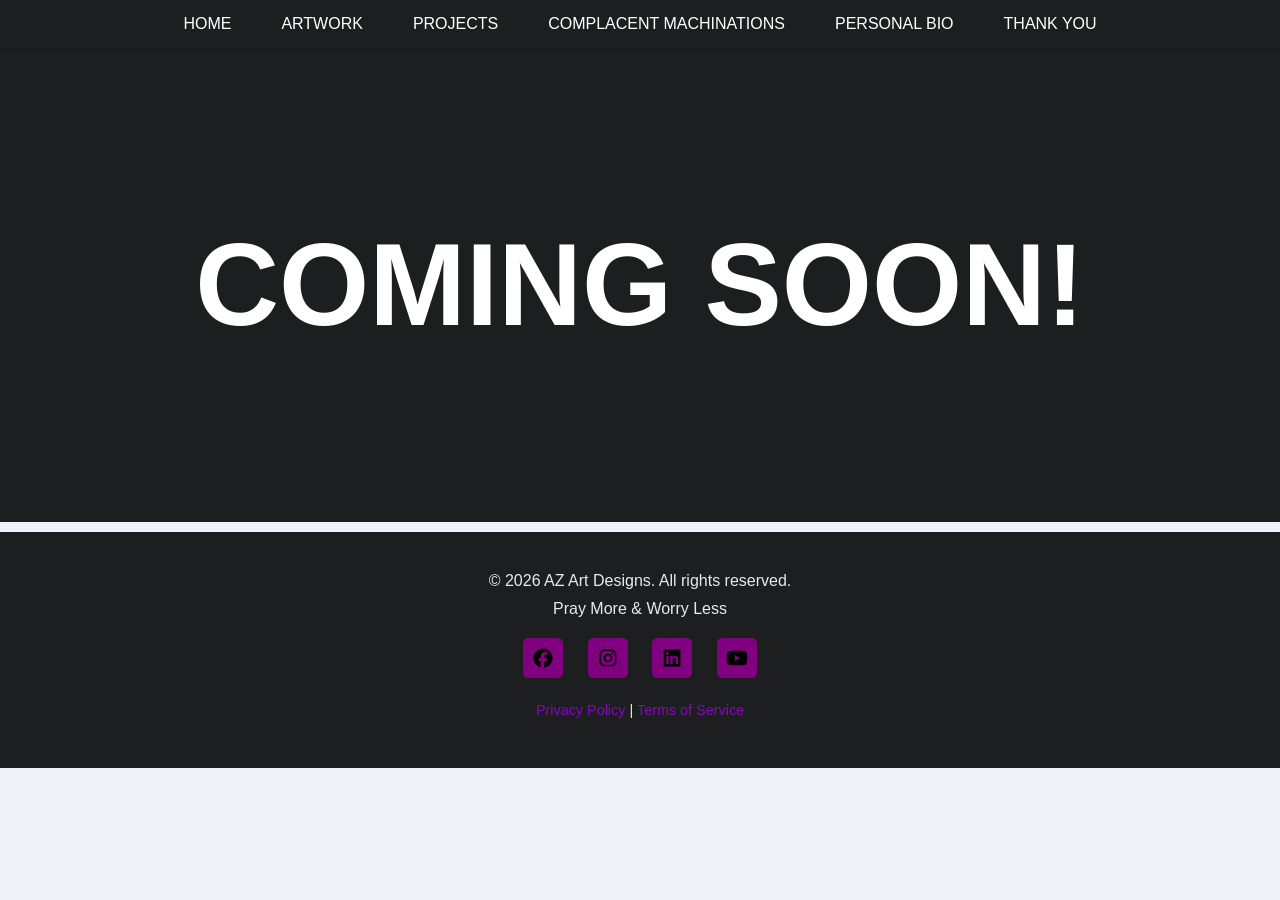
==== otherpages/artwork.html @ bd3df804 "Rename artwork.html to otherpages/artwork.html" ====
<!DOCTYPE html>
<html lang="en">
<head>
	<meta charset="UTF-8" />
	<meta name="viewport" content="width=device-width, initial-scale=1.0">
	<title> AZWebSite </title>
	<link rel="stylesheet" href="../css/cssfile2.css">
</head>

<body>
<!-- Navigation -->
    <nav>
        <ul>
	    <li><a href="../index.html"> HOME </a></li>
            <li><a href="artwork.html"> ARTWORK </a></li>
	    <li><a href="projects.html"> PROJECTS </a></li>
	    <li><a href="complacentmachinations.html"> COMPLACENT MACHINATIONS </a></li>
	    <li><a href="personalbio.html"> PERSONAL BIO </a></li>
            <li><a href="thankyou.html"> THANK YOU </a></li>
        </ul>
    </nav>
	<header>
			<div>
			<h1> COMING SOON! </strong> </h1>
			</div>

	</header>

    <!-- Footer -->
    <footer>
        <p>&copy; 2026 AZ Art Designs. All rights reserved.</p>
        <p>Pray More & Worry Less </p>

	<div class="social-links">
  		<a href="https://www.facebook.com/arinze.okeke.87683" target="_blank">
    			<img src="../images/footer_images/facebook-brands-solid-full.svg" alt="Facebook">
  		</a>
  		<a href="https://www.instagram.com/childofjeshua/" target="_blank">
    			<img src="../images/footer_images/instagram-brands-solid-full.svg" alt="Instagram">
  		</a>
  		<a href="linkedin.com/in/arinzevokeke" target="_blank">
    			<img src="../images/footer_images/linkedin-brands-solid-full.svg" alt="LinkedIn">
  		</a>
  		<a href="https://www.youtube.com/channel/UCckR6L3PQIGn3wp1fJDm0vA" target="_blank">
    			<img src="../images/footer_images/youtube-brands-solid-full.svg" alt="Youtube">
  		</a>
	</div>

        <p style="margin-top: 20px; font-size: 0.9rem;">
            <a href="#privacy">Privacy Policy</a> | 
            <a href="#terms">Terms of Service</a>
        </p>
    </footer>


</body>
</body>
</html>
---- css/cssfile2.css ----
/* Reset */

	* {
		margin: 0;
		padding: 0;
		box-sizing: border-box;
	}

	
	/* Color Pencils Group */
        :root {
		--color-primary: purple;
		--color-primary-dark: indigo;
		--color-primary-light: violet;
		--color-meteorite: darkviolet;
		--color-dark: #1d1e20;
		--color-gray: #727586;
		--color-gray-light: #f2f3f6;
		--color-light: #fff;
		--color-success: blueviolet;
		--color-warning: magenta;
        }


	/* navigation stick above page & styling */
        nav {
            background-color: var(--color-dark);
	    opacity: 0.87
            padding: 0;
            position: sticky;
            top: 0;
            z-index: 100;
            box-shadow: 0 2px 5px rgba(0, 0, 0, 0.1);
        }
        
	/* helps the navigation bar horizontally */
        nav ul {
            list-style: none;
            display: flex;
            justify-content: center;
            flex-wrap: wrap;
            max-width: 1200px;
            margin: 0 auto;
        }
	
        /* Spacing within navigation bar so they don't all get sandwiched into one word */
        nav a {
            display: block;
            color: var(--color-light);
            text-decoration: none;
            padding: 15px 25px;
            transition: background-color 0.3s ease;
            font-weight: 500;
        }
        
	/* Reponsive hover for the words in the nav bar */
        nav a:hover {
            background-color: var(--color-primary);
        }
        

	/* Main Focus outside under navigation bar */
	body {
		font-family: 'Segoe UI', sans-serif;
		background: #f0f4f8;
		color: #333;
	}


	/* header section */
	header {
		background-color: var(--color-dark);
		color: var(--color-light);
		padding: 170px 20px;
		text-align: center;	
		font-size: 58px;
		margin-bottom: 10px;
		font-weight: 700;
	}

	/* Footer below everything */
        footer {
            background-color: var(--color-dark);
            color: var(--color-light);
            padding: 40px 20px;
            text-align: center;
            margin-top: 5px;
        }
        
	/* First paragraph of the footer section */
        footer p {
            margin-bottom: 10px;
            opacity: 0.9;
        }
        
	/* Colors for as such at rest or non-engaged */
        footer a {
            color: var(--color-meteorite);
            text-decoration: none;
            transition: color 0.3s ease;
        }
        
	/* animation for the footer section */
        footer a:hover {
            color: var(--color-primary-light);
        }
        
	/* vertical spacing between footer information and button */
        .social-links {
            margin-top: 20px;
        }
        
	/* Colors for as such at rest or non-engaged */
        .social-links a {
            display: inline-block;
            margin: 0 10px;
            padding: 8px;
            background-color: var(--color-primary);
            border-radius: 5px;
            transition: background-color 0.3 ease, transform 0.3s ease;
        }

	/* animation for the social media links section on hover */
	.social-links a img {
		width: 24px;
		height: 24px;
		display: block;
		filter: brightness(1);
		transition: filter 0.3 ease;
	}

        /* animation for the media links section */
        .social-links a:hover {
            background-color: var(--color-meteorite);
	    transform: scale(1.1);
        }

	.social-links a: hover img {
		filter: brightness(1.2);
	}
        
	/* Mobile Device Specifics */

        @media (max-width: 768px) {
            header h1 {
                font-size: 2rem;
            }
            
            header p {
                font-size: 1.1rem;
            }
            
            .hero-section {
                padding: 40px 20px;
            }
            
            .hero-section h2 {
                font-size: 1.7rem;
            }
            
            nav ul {
                flex-direction: column;
            }
            
            nav a {
                text-align: center;
            }
            
            .content-grid {
                grid-template-columns: 1fr;
            }
	
        }
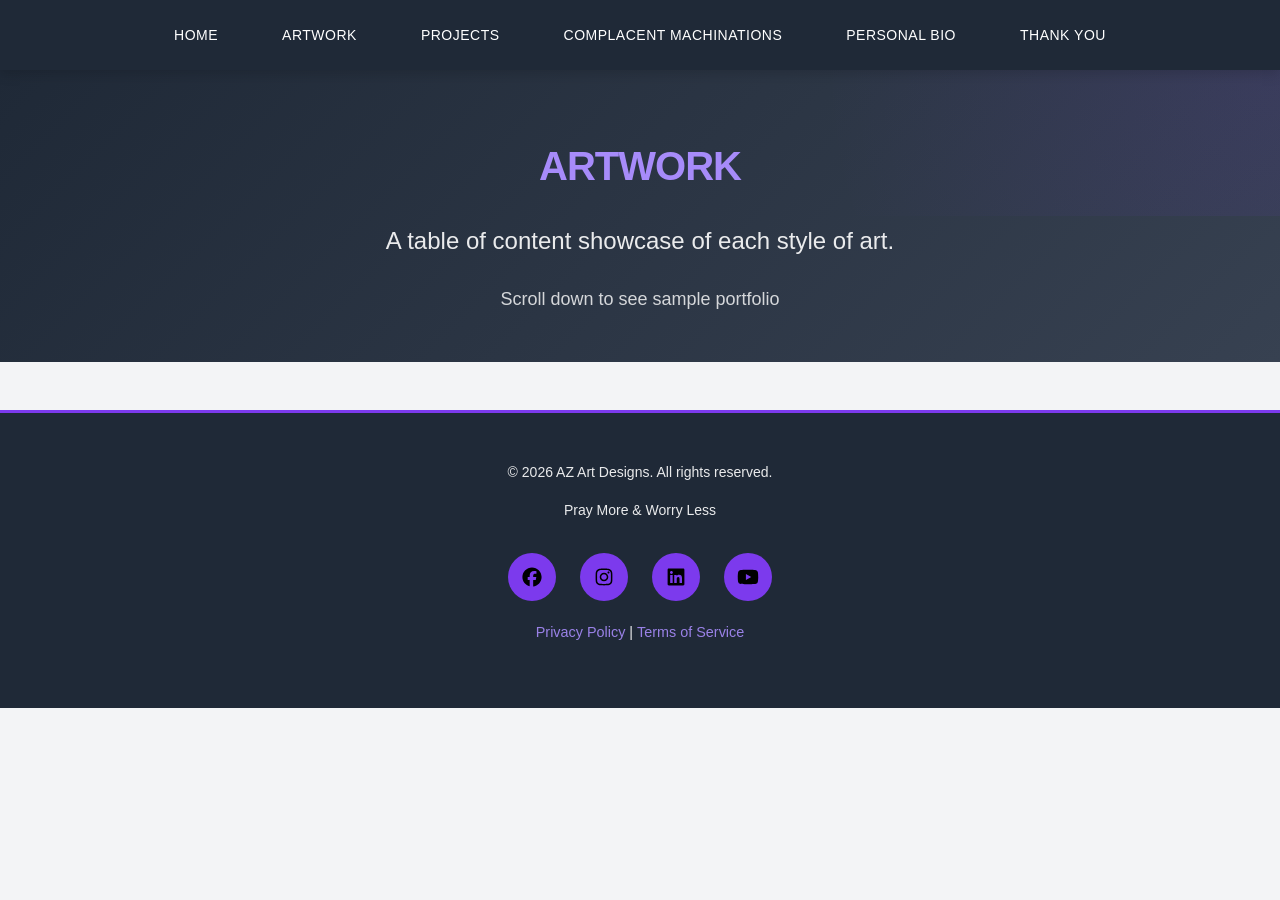
==== commit 5e9b6df6: "Update artwork.html" ====
--- a/otherpages/artwork.html
+++ b/otherpages/artwork.html
@@ -19,12 +19,29 @@
             <li><a href="thankyou.html"> THANK YOU </a></li>
         </ul>
     </nav>
+<!-- Header -->
 	<header>
 			<div>
-			<h1> COMING SOON! </strong> </h1>
+				<h1> <strong> ARTWORK </strong> </h1>
 			</div>
 
+			<div>
+
+				<h2> A table of content showcase of each style of art. </h2>
+			</div>
+ 	
+			<div>
+				<h3> Scroll down to see sample portfolio </h3>
+			</div>
 	</header>
+
+
+
+
+
+
+
+
 
     <!-- Footer -->
     <footer>
--- a/css/cssfile2.css
+++ b/css/cssfile2.css
@@ -1,174 +1,286 @@
-	/* Reset */
-
-	* {
-		margin: 0;
-		padding: 0;
-		box-sizing: border-box;
-	}
-
-	
-	/* Color Pencils Group */
-        :root {
-		--color-primary: purple;
-		--color-primary-dark: indigo;
-		--color-primary-light: violet;
-		--color-meteorite: darkviolet;
-		--color-dark: #1d1e20;
-		--color-gray: #727586;
-		--color-gray-light: #f2f3f6;
-		--color-light: #fff;
-		--color-success: blueviolet;
-		--color-warning: magenta;
-        }
-
-
-	/* navigation stick above page & styling */
-        nav {
-            background-color: var(--color-dark);
-	    opacity: 0.87
-            padding: 0;
-            position: sticky;
-            top: 0;
-            z-index: 100;
-            box-shadow: 0 2px 5px rgba(0, 0, 0, 0.1);
-        }
-        
-	/* helps the navigation bar horizontally */
-        nav ul {
-            list-style: none;
-            display: flex;
-            justify-content: center;
-            flex-wrap: wrap;
-            max-width: 1200px;
-            margin: 0 auto;
-        }
-	
-        /* Spacing within navigation bar so they don't all get sandwiched into one word */
-        nav a {
-            display: block;
-            color: var(--color-light);
-            text-decoration: none;
-            padding: 15px 25px;
-            transition: background-color 0.3s ease;
-            font-weight: 500;
-        }
-        
-	/* Reponsive hover for the words in the nav bar */
-        nav a:hover {
-            background-color: var(--color-primary);
-        }
-        
-
-	/* Main Focus outside under navigation bar */
-	body {
-		font-family: 'Segoe UI', sans-serif;
-		background: #f0f4f8;
-		color: #333;
-	}
-
-
-	/* header section */
-	header {
-		background-color: var(--color-dark);
-		color: var(--color-light);
-		padding: 170px 20px;
-		text-align: center;	
-		font-size: 58px;
-		margin-bottom: 10px;
-		font-weight: 700;
-	}
-
-	/* Footer below everything */
-        footer {
-            background-color: var(--color-dark);
-            color: var(--color-light);
-            padding: 40px 20px;
-            text-align: center;
-            margin-top: 5px;
-        }
-        
-	/* First paragraph of the footer section */
-        footer p {
-            margin-bottom: 10px;
-            opacity: 0.9;
-        }
-        
-	/* Colors for as such at rest or non-engaged */
-        footer a {
-            color: var(--color-meteorite);
-            text-decoration: none;
-            transition: color 0.3s ease;
-        }
-        
-	/* animation for the footer section */
-        footer a:hover {
-            color: var(--color-primary-light);
-        }
-        
-	/* vertical spacing between footer information and button */
-        .social-links {
-            margin-top: 20px;
-        }
-        
-	/* Colors for as such at rest or non-engaged */
-        .social-links a {
-            display: inline-block;
-            margin: 0 10px;
-            padding: 8px;
-            background-color: var(--color-primary);
-            border-radius: 5px;
-            transition: background-color 0.3 ease, transform 0.3s ease;
-        }
-
-	/* animation for the social media links section on hover */
-	.social-links a img {
-		width: 24px;
-		height: 24px;
-		display: block;
-		filter: brightness(1);
-		transition: filter 0.3 ease;
-	}
-
-        /* animation for the media links section */
-        .social-links a:hover {
-            background-color: var(--color-meteorite);
-	    transform: scale(1.1);
-        }
-
-	.social-links a: hover img {
-		filter: brightness(1.2);
-	}
-        
-	/* Mobile Device Specifics */
-
-        @media (max-width: 768px) {
-            header h1 {
-                font-size: 2rem;
-            }
-            
-            header p {
-                font-size: 1.1rem;
-            }
-            
-            .hero-section {
-                padding: 40px 20px;
-            }
-            
-            .hero-section h2 {
-                font-size: 1.7rem;
-            }
-            
-            nav ul {
-                flex-direction: column;
-            }
-            
-            nav a {
-                text-align: center;
-            }
-            
-            .content-grid {
-                grid-template-columns: 1fr;
-            }
-	
-        }
-
+/* ============================================
+   RESET & ROOT VARIABLES
+   ============================================ */
+
+* {
+    margin: 0;
+    padding: 0;
+    box-sizing: border-box;
+}
+
+:root {
+    /* Primary Colors */
+    --color-primary: #7c3aed;
+    --color-primary-dark: #6d28d9;
+    --color-primary-light: #a78bfa;
+    --color-accent: #ec4899;
+    
+    /* Neutral Colors */
+    --color-dark: #1f2937;
+    --color-dark-light: #374151;
+    --color-gray: #6b7280;
+    --color-gray-light: #f3f4f6;
+    --color-light: #ffffff;
+    
+    /* Semantic Colors */
+    --color-success: #10b981;
+    --color-warning: #f59e0b;
+    --color-error: #ef4444;
+    
+    /* Spacing */
+    --spacing-xs: 0.5rem;
+    --spacing-sm: 1rem;
+    --spacing-md: 1.5rem;
+    --spacing-lg: 2rem;
+    --spacing-xl: 3rem;
+    
+    /* Typography */
+    --font-family: 'Segoe UI', 'Roboto', sans-serif;
+    --font-size-base: 1rem;
+    --font-size-sm: 0.875rem;
+    --font-size-lg: 1.125rem;
+    --font-size-xl: 1.5rem;
+    --font-size-2xl: 2rem;
+    --font-size-3xl: 2.5rem;
+    
+    /* Transitions */
+    --transition-fast: 0.2s ease;
+    --transition-normal: 0.3s ease;
+    --transition-slow: 0.5s ease;
+    
+    /* Border Radius */
+    --radius-sm: 4px;
+    --radius-md: 8px;
+    --radius-lg: 12px;
+}
+
+/* ============================================
+   GLOBAL STYLES
+   ============================================ */
+
+html {
+    scroll-behavior: smooth;
+}
+
+body {
+    font-family: var(--font-family);
+    background-color: var(--color-gray-light);
+    color: var(--color-dark);
+    line-height: 1.6;
+    font-size: var(--font-size-base);
+}
+
+/* ============================================
+   NAVIGATION
+   ============================================ */
+
+nav {
+    background-color: var(--color-dark);
+    padding: 0;
+    position: sticky;
+    top: 0;
+    z-index: 100;
+    box-shadow: 0 4px 12px rgba(0, 0, 0, 0.15);
+    transition: background-color var(--transition-normal);
+}
+
+nav ul {
+    list-style: none;
+    display: flex;
+    justify-content: center;
+    flex-wrap: wrap;
+    max-width: 1200px;
+    margin: 0 auto;
+    gap: 0;
+}
+
+nav li {
+    flex: 0 1 auto;
+}
+
+nav a {
+    display: block;
+    color: var(--color-light);
+    text-decoration: none;
+    padding: var(--spacing-md) var(--spacing-lg);
+    transition: all var(--transition-normal);
+    font-weight: 500;
+    font-size: var(--font-size-sm);
+    text-transform: uppercase;
+    letter-spacing: 0.5px;
+    position: relative;
+}
+
+nav a::after {
+    content: '';
+    position: absolute;
+    bottom: 0;
+    left: 0;
+    width: 0;
+    height: 3px;
+    background-color: var(--color-primary);
+    transition: width var(--transition-normal);
+}
+
+nav a:hover {
+    background-color: rgba(124, 58, 237, 0.1);
+    color: var(--color-primary-light);
+}
+
+nav a:hover::after {
+    width: 100%;
+}
+
+/* ============================================
+   HEADER
+   ============================================ */
+
+header {
+    background: linear-gradient(135deg, var(--color-dark) 0%, var(--color-dark-light) 100%);
+    color: var(--color-light);
+    padding: var(--spacing-xl) var(--spacing-md);
+    text-align: center;
+    position: relative;
+    overflow: hidden;
+}
+
+header::before {
+    content: '';
+    position: absolute;
+    top: -50%;
+    right: -50%;
+    width: 100%;
+    height: 100%;
+    background: radial-gradient(circle, rgba(124, 58, 237, 0.1) 0%, transparent 70%);
+    pointer-events: none;
+}
+
+header > * {
+    position: relative;
+    z-index: 1;
+}
+
+header h1 {
+    font-size: var(--font-size-3xl);
+    margin-bottom: var(--spacing-md);
+    font-weight: 700;
+    letter-spacing: -1px;
+}
+
+header h1 strong {
+    color: var(--color-primary-light);
+    display: block;
+    margin-top: var(--spacing-sm);
+}
+
+header h2 {
+    font-size: var(--font-size-xl);
+    margin-bottom: var(--spacing-md);
+    font-weight: 300;
+    opacity: 0.9;
+}
+
+header h3 {
+    font-size: var(--font-size-lg);
+    font-weight: 500;
+    opacity: 0.8;
+}
+/* ============================================
+   FOOTER
+   ============================================ */
+
+footer {
+    background-color: var(--color-dark);
+    color: var(--color-light);
+    padding: var(--spacing-xl) var(--spacing-md);
+    text-align: center;
+    margin-top: var(--spacing-xl);
+    border-top: 3px solid var(--color-primary);
+}
+
+footer p {
+    margin-bottom: var(--spacing-sm);
+    opacity: 0.9;
+    font-size: var(--font-size-sm);
+}
+
+footer a {
+    color: var(--color-primary-light);
+    text-decoration: none;
+    transition: color var(--transition-normal);
+    font-weight: 500;
+}
+
+footer a:hover {
+    color: var(--color-light);
+    text-decoration: underline;
+}
+
+.social-links {
+    margin-top: var(--spacing-lg);
+    display: flex;
+    justify-content: center;
+    gap: var(--spacing-md);
+    flex-wrap: wrap;
+}
+
+.social-links a {
+    display: inline-flex;
+    align-items: center;
+    justify-content: center;
+    width: 48px;
+    height: 48px;
+    background-color: var(--color-primary);
+    border-radius: 50%;
+    transition: all var(--transition-normal);
+    padding: 0;
+}
+
+.social-links a:hover {
+    background-color: var(--color-accent);
+    transform: translateY(-4px) scale(1.1);
+    box-shadow: 0 8px 20px rgba(124, 58, 237, 0.4);
+}
+
+.social-links a img {
+    width: 24px;
+    height: 24px;
+    display: block;
+    filter: brightness(1);
+    transition: filter var(--transition-normal);
+}
+
+.social-links a:hover img {
+    filter: brightness(1.2);
+}
+
+/* ============================================
+   UTILITY CLASSES
+   ============================================ */
+
+.clear {
+    clear: both;
+}
+
+.text-center {
+    text-align: center;
+}
+
+.text-left {
+    text-align: left;
+}
+
+.text-right {
+    text-align: right;
+}
+
+.mt-sm {
+    margin-top: var(--spacing-sm);
+}
+
+.mt-md {
+    margin-top: var(--spacing-md);
+}
+
+.mt-lg {
+    margin-top
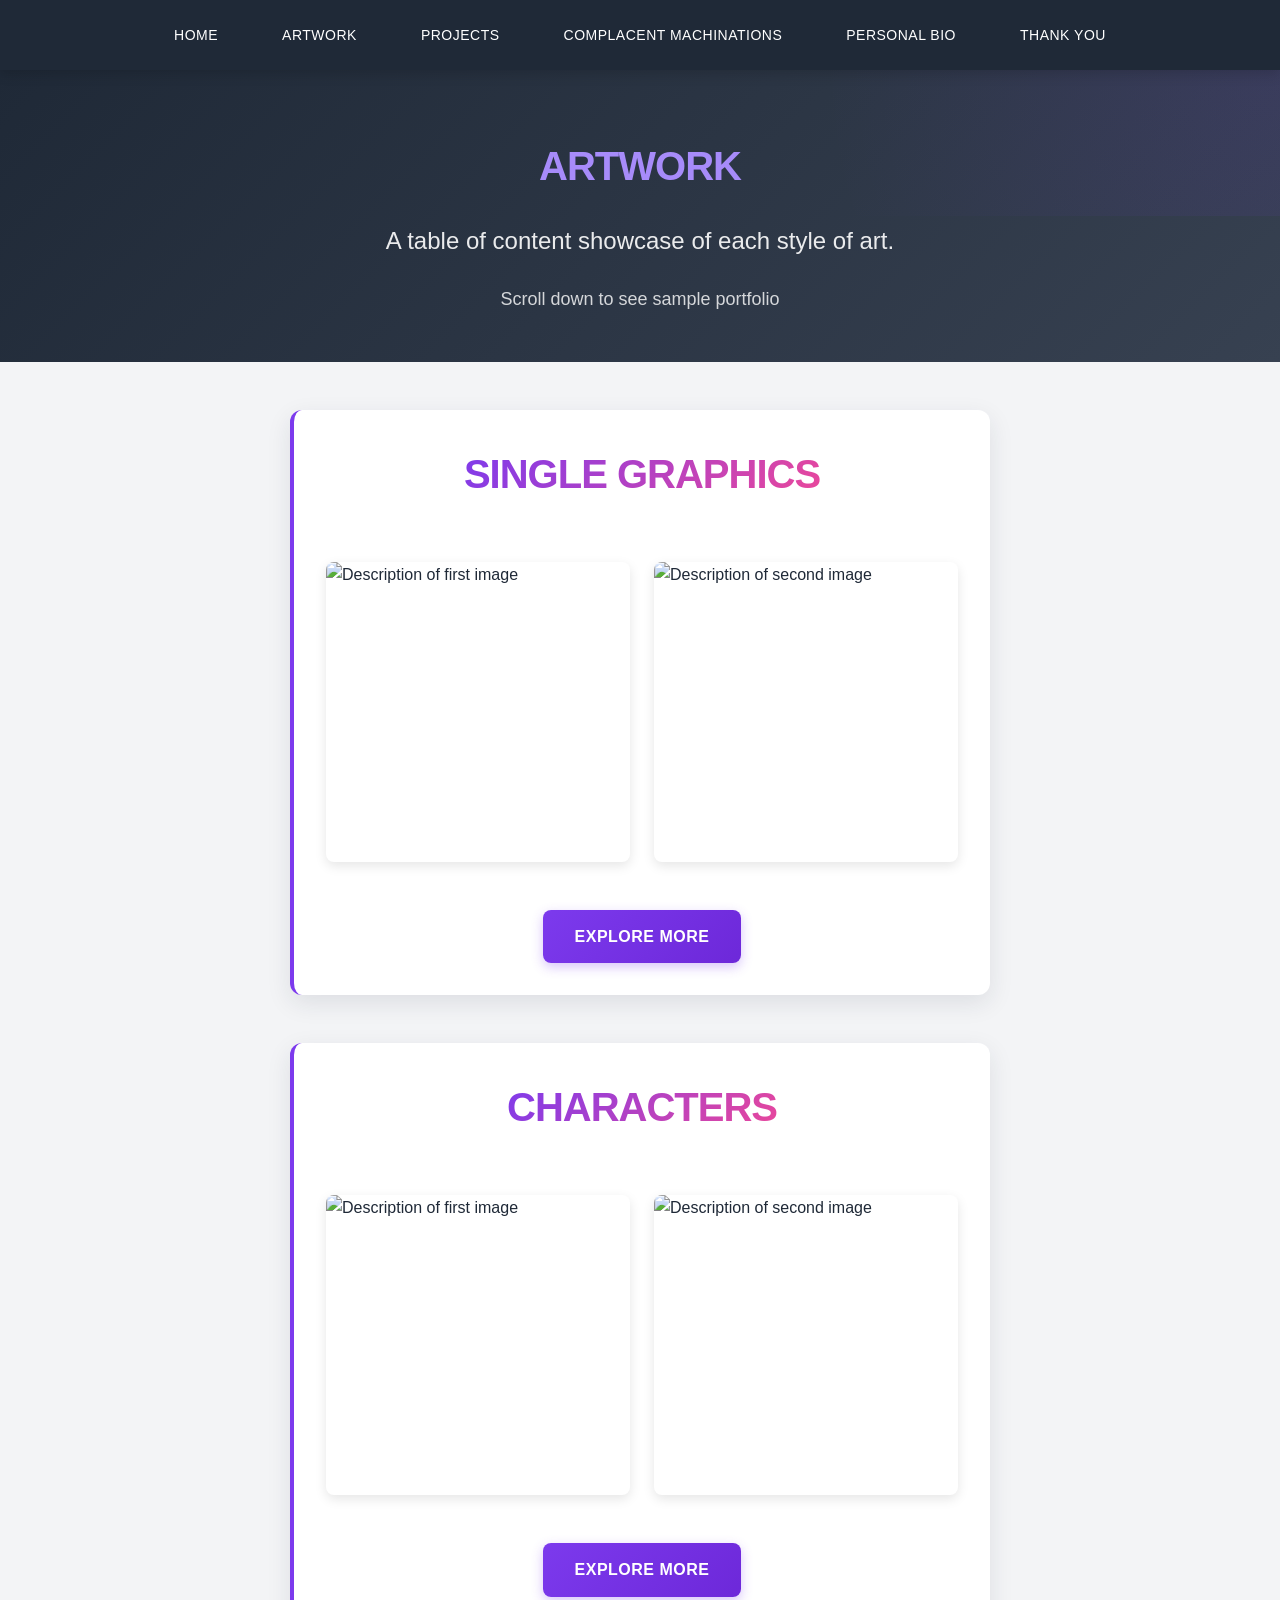
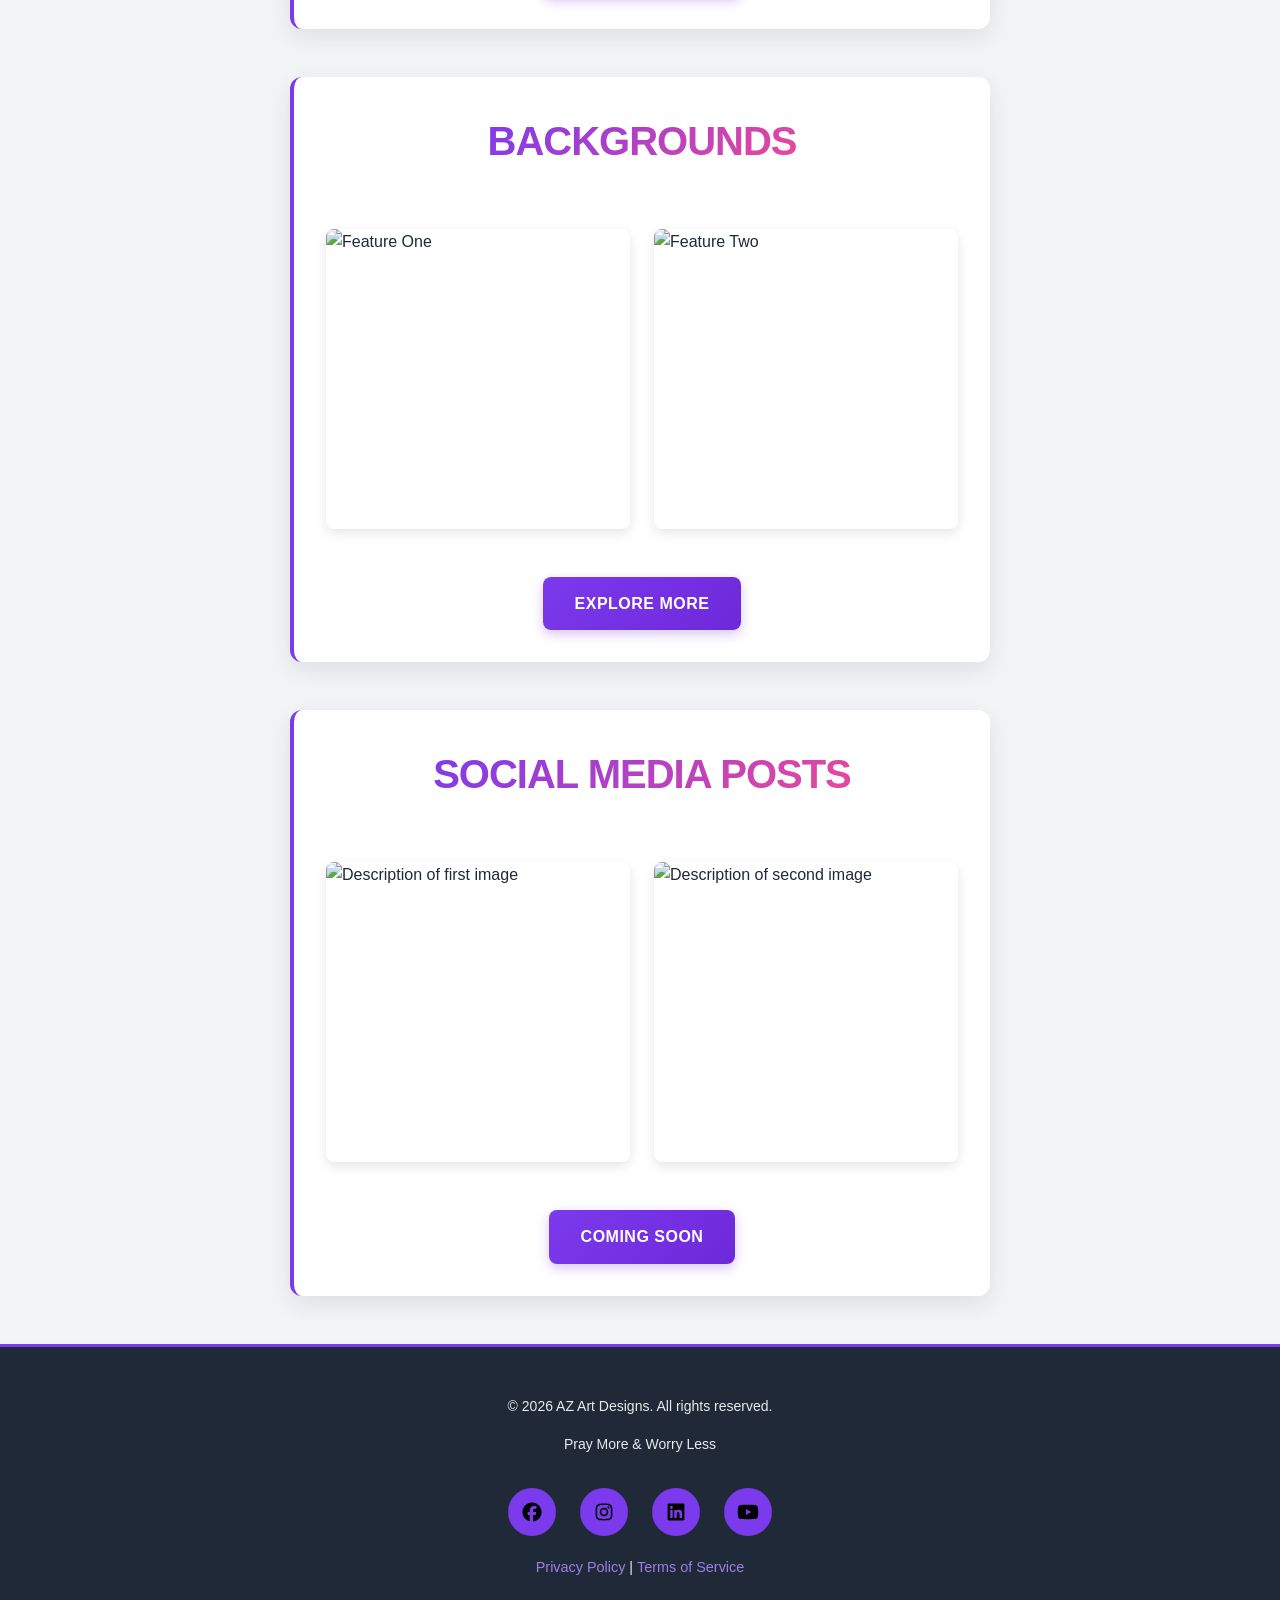
==== commit a820d5bd: "Add multiple image sections with buttons to artwork page" ====
--- a/otherpages/artwork.html
+++ b/otherpages/artwork.html
@@ -35,13 +35,115 @@
 			</div>
 	</header>
 
+<section class="image-cta-section">
+    <!-- Title -->
+    <h2 class="section-title">SINGLE GRAPHICS </h2>
+
+    <!-- Image Container -->
+    <div class="image-container">
+        <div class="image-box">
+            <!-- Replace src with your image URL -->
+            <img src="../images/DesignPrayMoreWorryLess.png" alt="Description of first image">
+        </div>
+        <div class="image-box">
+            <!-- Replace src with your image URL -->
+            <img src="../images/kariversion3-A3Q7oD2BqztLZZ8L.png" alt="Description of second image">
+        </div>
+    </div>
+
+    <!-- Button Container -->
+    <div class="cta-container">
+        <a href="https://photos.google.com/share/AF1QipPshCdsnOKLDA1ZwIUZLagdc_z1g01zTc57mj3dORZ8U-y5Rm_WjbaVedIiGyDJoQ?key=RE1qbVlCY1UzSEJsa1RpMTdHMU9kb1RIMmF5c1Zn&pli=1" 
+           class="cta-button" 
+           target="_blank" 
+           rel="noopener noreferrer">
+           Explore More
+        </a>
+    </div>
+</section>
 
 
 
+<section class="image-cta-section">
+    <!-- Title -->
+    <h2 class="section-title">CHARACTERS</h2>
 
+    <!-- Image Container -->
+    <div class="image-container">
+        <div class="image-box">
+            <!-- Replace src with your image URL -->
+            <img src="../images/chibuike-AE0PZOGgVNulnJ0w.png" alt="Description of first image">
+        </div>
+        <div class="image-box">
+            <!-- Replace src with your image URL -->
+            <img src="../images/blend-n-rend_num1-Yyv9xJy35Mu4ZWMG.png" alt="Description of second image">
+        </div>
+    </div>
 
+    <!-- Button Container -->
+    <div class="cta-container">
+        <a href="https://photos.app.goo.gl/SxcVZd6rRYWmLyFz9" 
+           class="cta-button" 
+           target="_blank" 
+           rel="noopener noreferrer">
+           Explore More
+        </a>
+    </div>
+</section>
 
+<section class="image-cta-section">
+    <!-- Title -->
+    <h2 class="section-title">BACKGROUNDS</h2>
 
+    <!-- Image Container -->
+    <div class="image-container">
+        <div class="image-box">
+            <!-- Replace src with your image URL -->
+            <img src="../images/background_draft_medalfiesta_arinze-okeke-PU6j3kX4PwWvHaqO.png" alt="Feature One">
+        </div>
+        <div class="image-box">
+            <!-- Replace src with your image URL -->
+            <img src="../images/353d92-YKblnxe5QMHWVMeL.png" alt="Feature Two">
+        </div>
+    </div>
+
+    <!-- Button Container -->
+    <div class="cta-container">
+        <a href="https://photos.app.goo.gl/92F53LdXVgYBMyWm8" 
+           class="cta-button" 
+           target="_blank" 
+           rel="noopener noreferrer">
+           Explore More
+        </a>
+    </div>
+</section>
+
+<section class="image-cta-section">
+    <!-- Title -->
+    <h2 class="section-title"> SOCIAL MEDIA POSTS</h2>
+
+    <!-- Image Container -->
+    <div class="image-container">
+        <div class="image-box">
+            <!-- Replace src with your image URL -->
+            <img src="../images/relations-mnlJGDP1pasW4oRQ.png" alt="Description of first image">
+        </div>
+        <div class="image-box">
+            <!-- Replace src with your image URL -->
+            <img src="../images/relations-mv0JBZ287GUWxxK8.png" alt="Description of second image">
+        </div>
+    </div>
+
+    <!-- Button Container -->
+    <div class="cta-container">
+        <a href="https://photos.google.com/share/AF1QipMULNwvN38mkwmqLiA4hfRkj-yLA9rSNPmzQaGAfy9eHaGRqj7hmH9N-_TqnzGqGg?key=bElhTlpFYlRmZTRSVXNKbDJWNWdEU2VsTVRhQ3p3" 
+           class="cta-button" 
+           target="_blank" 
+           rel="noopener noreferrer">
+           COMING SOON
+        </a>
+    </div>
+</section>
 
     <!-- Footer -->
     <footer>
--- a/css/cssfile2.css
+++ b/css/cssfile2.css
@@ -185,6 +185,557 @@
     font-weight: 500;
     opacity: 0.8;
 }
+
+        /* ============================================
+           SECTION - CONTACT FORM
+           ============================================ */
+
+        section {
+            max-width: 600px;
+            margin: var(--spacing-xl) auto;
+            background-color: var(--color-light);
+            padding: var(--spacing-lg);
+            border-radius: var(--radius-lg);
+            box-shadow: 0 8px 24px rgba(31, 41, 55, 0.1);
+            border-left: 4px solid var(--color-primary);
+        }
+
+        section h1 {
+            font-size: var(--font-size-2xl);
+            margin-bottom: var(--spacing-lg);
+            color: var(--color-dark);
+            font-weight: 700;
+            text-align: center;
+            background: linear-gradient(135deg, var(--color-primary), var(--color-accent));
+            -webkit-background-clip: text;
+            -webkit-text-fill-color: transparent;
+            background-clip: text;
+        }
+
+        /* ============================================
+           FORM GROUPS
+           ============================================ */
+
+        .form-group {
+            margin-bottom: var(--spacing-md);
+        }
+
+        label {
+            display: block;
+            margin-bottom: var(--spacing-xs);
+            color: var(--color-dark);
+            font-weight: 600;
+            font-size: var(--font-size-sm);
+            text-transform: uppercase;
+            letter-spacing: 0.5px;
+        }
+
+        input[type="text"],
+        input[type="email"],
+        input[type="tel"],
+        textarea {
+            width: 100%;
+            padding: var(--spacing-sm);
+            border: 2px solid var(--color-gray-light);
+            border-radius: var(--radius-md);
+            font-size: var(--font-size-base);
+            font-family: var(--font-family);
+            background-color: var(--color-light);
+            color: var(--color-dark);
+            transition: all var(--transition-normal);
+        }
+
+        input[type="text"]::placeholder,
+        input[type="email"]::placeholder,
+        input[type="tel"]::placeholder,
+        textarea::placeholder {
+            color: var(--color-gray);
+            opacity: 0.7;
+        }
+
+        input[type="text"]:focus,
+        input[type="email"]:focus,
+        input[type="tel"]:focus,
+        textarea:focus {
+            outline: none;
+            border-color: var(--color-primary);
+            background-color: rgba(124, 58, 237, 0.02);
+            box-shadow: 0 0 0 3px rgba(124, 58, 237, 0.1);
+        }
+
+        textarea {
+            resize: vertical;
+            min-height: 140px;
+            font-size: var(--font-size-base);
+        }
+
+        /* ============================================
+           SUBMIT BUTTON
+           ============================================ */
+
+        button {
+            width: 100%;
+            padding: var(--spacing-sm) var(--spacing-md);
+            background: linear-gradient(135deg, var(--color-primary), var(--color-primary-dark));
+            color: var(--color-light);
+            border: none;
+            border-radius: var(--radius-md);
+            font-size: var(--font-size-base);
+            font-weight: 600;
+            cursor: pointer;
+            transition: all var(--transition-normal);
+            text-transform: uppercase;
+            letter-spacing: 0.5px;
+            box-shadow: 0 4px 12px rgba(124, 58, 237, 0.3);
+            margin-top: var(--spacing-md);
+        }
+
+        button:hover {
+            background: linear-gradient(135deg, var(--color-primary-light), var(--color-primary));
+            transform: translateY(-2px);
+            box-shadow: 0 8px 20px rgba(124, 58, 237, 0.4);
+        }
+
+        button:active {
+            transform: translateY(0);
+            box-shadow: 0 2px 8px rgba(124, 58, 237, 0.3);
+        }
+
+
+
+/* ============================================
+   BOOK SECTION (PDF & DESCRIPTION)
+   ============================================ */
+
+.book-section {
+    display: flex;
+    flex-wrap: wrap;
+    gap: var(--spacing-lg);
+    max-width: 1200px;
+    margin: var(--spacing-xl) auto;
+    padding: var(--spacing-lg);
+    background-color: var(--color-light);
+    border-radius: var(--radius-lg);
+    box-shadow: 0 8px 24px rgba(31, 41, 55, 0.1);
+    border-left: 4px solid var(--color-primary);
+    align-items: flex-start;
+}
+
+/* Left Side: PDF Preview/Book Cover */
+.book-preview {
+    flex: 1 1 177px;
+    min-width: 300px;
+    height: 450px;
+    background: linear-gradient(135deg, var(--color-primary), var(--color-accent));
+    border-radius: var(--radius-md);
+    display: flex;
+    flex-direction: column;
+    align-items: center;
+    justify-content: center;
+    color: var(--color-light);
+    font-weight: 600;
+    font-size: var(--font-size-xl);
+    position: relative;
+    overflow: hidden;
+    transition: transform var(--transition-normal), box-shadow var(--transition-normal);
+    box-shadow: 0 4px 12px rgba(124, 58, 237, 0.2);
+}
+
+.book-preview:hover {
+    transform: translateY(-5px);
+    box-shadow: 0 12px 30px rgba(124, 58, 237, 0.4);
+}
+
+/* Right Side: Description Content */
+.book-description {
+    flex: 2 1 400px;
+    display: flex;
+    flex-direction: column;
+    justify-content: center;
+}
+
+.book-description h2 {
+    font-size: var(--font-size-2xl);
+    color: var(--color-dark);
+    margin-bottom: var(--spacing-xs);
+    font-weight: 700;
+    line-height: 1.2;
+}
+
+.book-description .subtitle {
+    font-size: var(--font-size-lg);
+    color: var(--color-primary);
+    font-weight: 500;
+    margin-bottom: var(--spacing-md);
+}
+
+.meta-info {
+    display: flex;
+    gap: var(--spacing-md);
+    margin-bottom: var(--spacing-md);
+    font-size: var(--font-size-sm);
+    color: var(--color-gray);
+    font-weight: 600;
+    text-transform: uppercase;
+    letter-spacing: 0.5px;
+}
+
+.description-text {
+    color: var(--color-dark);
+    line-height: 1.7;
+    margin-bottom: var(--spacing-md);
+    font-size: var(--font-size-base);
+}
+
+
+
+/* Mobile Responsiveness */
+@media (max-width: 768px) {
+    .book-section {
+        flex-direction: column;
+        text-align: center;
+    }
+
+    .book-preview {
+        width: 100%;
+        height: 350px;
+    }
+
+    .read-more-btn {
+        width: 100%;
+        text-align: center;
+    }
+    
+    .key-points li::before {
+        left: 50%;
+        transform: translateX(-50%);
+    }
+    
+    .meta-info {
+        justify-content: center;
+    }
+}
+
+
+
+/* ============================================
+   IMAGE GALLERY SECTION
+   ============================================ */
+
+.image-gallery-section {
+    max-width: 1200px;
+    margin: var(--spacing-xl) auto;
+    background-color: var(--color-light);
+    padding: var(--spacing-lg);
+    border-radius: var(--radius-lg);
+    box-shadow: 0 8px 24px rgba(31, 41, 55, 0.1);
+    border-left: 4px solid var(--color-primary);
+    display: flex;
+    flex-direction: column;
+    gap: var(--spacing-lg);
+}
+
+/* Image Container */
+.image-wrapper {
+    display: flex;
+    gap: var(--spacing-md);
+    width: 100%;
+}
+
+.image-item {
+    flex: 1;
+    min-width: 0; /* Prevents overflow */
+    border-radius: var(--radius-md);
+    overflow: hidden;
+    box-shadow: 0 4px 12px rgba(0, 0, 0, 0.1);
+    transition: transform var(--transition-normal);
+}
+
+.image-item:hover {
+    transform: scale(1.02);
+}
+
+.image-item img {
+    width: 100%;
+    height: 300px; /* Fixed height for consistency */
+    object-fit: cover;
+    display: block;
+}
+
+/* Text Content */
+.section-content {
+    text-align: center;
+    padding: 0 var(--spacing-sm);
+}
+
+.section-content h2 {
+    font-size: var(--font-size-2xl);
+    color: var(--color-dark);
+    margin-bottom: var(--spacing-md);
+    font-weight: 700;
+}
+
+.section-content .description {
+    color: var(--color-dark);
+    line-height: 1.7;
+    margin-bottom: var(--spacing-lg);
+    font-size: var(--font-size-base);
+    max-width: 800px;
+    margin-left: auto;
+    margin-right: auto;
+}
+
+/* Button Styling (Reusing .simple-btn logic) */
+.section-content .simple-btn {
+    display: inline-block;
+    padding: 12px 24px;
+    font-size: var(--font-size-base);
+    font-weight: 600;
+    font-family: var(--font-family);
+    color: var(--color-light);
+    background: linear-gradient(135deg, var(--color-primary), var(--color-primary-dark));
+    border: none;
+    border-radius: var(--radius-md);
+    text-decoration: none;
+    cursor: pointer;
+    box-shadow: 0 4px 12px rgba(124, 58, 237, 0.3);
+    transition: all var(--transition-normal);
+    text-transform: uppercase;
+    letter-spacing: 0.5px;
+}
+
+.section-content .simple-btn:hover {
+    background: linear-gradient(135deg, var(--color-primary-light), var(--color-primary));
+    transform: translateY(-2px);
+    box-shadow: 0 8px 20px rgba(124, 58, 237, 0.4);
+}
+
+.section-content .simple-btn:active {
+    transform: translateY(0);
+    box-shadow: 0 2px 8px rgba(124, 58, 237, 0.3);
+}
+
+/* Mobile Responsiveness */
+@media (max-width: 768px) {
+    .image-wrapper {
+        flex-direction: column;
+    }
+
+    .image-item img {
+        height: 250px;
+    }
+    
+    .section-content h2 {
+        font-size: var(--font-size-xl);
+    }
+}
+
+/* ============================================
+   IMAGE & CTA SECTION (UPDATED WITH TITLE)
+   ============================================ */
+
+.image-cta-section {
+    max-width: 700px;
+    margin: var(--spacing-xl) auto;
+    background-color: var(--color-light);
+    padding: var(--spacing-lg);
+    border-radius: var(--radius-lg);
+    box-shadow: 0 8px 24px rgba(31, 41, 55, 0.1);
+    border-left: 4px solid var(--color-primary);
+    display: flex;
+    flex-direction: column;
+    align-items: center;
+    gap: var(--spacing-lg);
+}
+
+/* Title Styling */
+.section-title {
+    font-size: var(--font-size-3xl);
+    color: var(--color-dark);
+    margin-bottom: var(--spacing-md);
+    font-weight: 700;
+    text-align: center;
+    letter-spacing: -1px;
+    /* Optional: Add a subtle gradient text effect like your header */
+    background: linear-gradient(135deg, var(--color-primary), var(--color-accent));
+    -webkit-background-clip: text;
+    -webkit-text-fill-color: transparent;
+    background-clip: text;
+}
+
+/* Image Layout */
+.image-container {
+    display: flex;
+    gap: var(--spacing-md);
+    width: 100%;
+    justify-content: center;
+}
+
+.image-box {
+    flex: 1;
+    min-width: 0;
+    border-radius: var(--radius-md);
+    overflow: hidden;
+    box-shadow: 0 4px 12px rgba(0, 0, 0, 0.1);
+    transition: transform var(--transition-normal);
+}
+
+.image-box:hover {
+    transform: scale(1.02);
+    box-shadow: 0 8px 20px rgba(124, 58, 237, 0.2);
+}
+
+.image-box img {
+    width: 100%;
+    height: 300px;
+    object-fit: cover;
+    display: block;
+}
+
+/* Button Styling */
+.cta-container {
+    width: 100%;
+    display: flex;
+    justify-content: center;
+    margin-top: var(--spacing-sm);
+}
+
+.cta-button {
+    display: inline-block;
+    padding: 14px 32px;
+    font-size: var(--font-size-base);
+    font-weight: 600;
+    font-family: var(--font-family);
+    color: var(--color-light);
+    background: linear-gradient(135deg, var(--color-primary), var(--color-primary-dark));
+    border: none;
+    border-radius: var(--radius-md);
+    text-decoration: none;
+    cursor: pointer;
+    box-shadow: 0 4px 12px rgba(124, 58, 237, 0.3);
+    transition: all var(--transition-normal);
+    text-transform: uppercase;
+    letter-spacing: 0.5px;
+}
+
+.cta-button:hover {
+    background: linear-gradient(135deg, var(--color-primary-light), var(--color-primary));
+    transform: translateY(-2px);
+    box-shadow: 0 8px 20px rgba(124, 58, 237, 0.4);
+}
+
+.cta-button:active {
+    transform: translateY(0);
+    box-shadow: 0 2px 8px rgba(124, 58, 237, 0.3);
+}
+
+/* Mobile Responsiveness */
+@media (max-width: 768px) {
+    .image-container {
+        flex-direction: column;
+    }
+
+    .image-box img {
+        height: 250px;
+    }
+
+    .cta-button {
+        width: 100%;
+        text-align: center;
+    }
+
+    .section-title {
+        font-size: var(--font-size-2xl);
+    }
+}
+
+
+
+/* ============================================
+   CASCADED IMAGE GALLERY
+   ============================================ */
+
+.cascading-gallery {
+    max-width: 1200px;
+    margin: var(--spacing-xl) auto;
+    padding: var(--spacing-lg);
+}
+
+.cascading-gallery .section-title {
+    font-size: var(--font-size-3xl);
+    color: var(--color-dark);
+    margin-bottom: var(--spacing-lg);
+    font-weight: 700;
+    text-align: center;
+    letter-spacing: -1px;
+    background: linear-gradient(135deg, var(--color-primary), var(--color-accent));
+    -webkit-background-clip: text;
+    -webkit-text-fill-color: transparent;
+    background-clip: text;
+}
+
+/* The Grid Container */
+.cascading-grid {
+    /* Creates the cascading effect using columns */
+    column-count: 3;
+    column-gap: var(--spacing-md);
+}
+
+/* Individual Image Items */
+.cascading-item {
+    /* Prevents items from breaking across columns */
+    break-inside: avoid;
+    margin-bottom: var(--spacing-md);
+    border-radius: var(--radius-md);
+    overflow: hidden;
+    box-shadow: 0 4px 12px rgba(0, 0, 0, 0.1);
+    transition: transform var(--transition-normal), box-shadow var(--transition-normal);
+    cursor: pointer;
+}
+
+.cascading-item img {
+    width: 100%;
+    height: auto; /* Allows natural height to vary */
+    display: block;
+    object-fit: cover;
+    transition: transform var(--transition-slow);
+}
+
+/* Hover Effects */
+.cascading-item:hover {
+    transform: translateY(-5px);
+    box-shadow: 0 12px 30px rgba(124, 58, 237, 0.25);
+    z-index: 2; /* Ensures hover shadow appears above neighbors */
+}
+
+.cascading-item:hover img {
+    transform: scale(1.05);
+}
+
+/* ============================================
+   RESPONSIVE BREAKPOINTS
+   ============================================ */
+
+/* Tablet: 2 Columns */
+@media (max-width: 992px) {
+    .cascading-grid {
+        column-count: 2;
+    }
+}
+
+/* Mobile: 1 Column */
+@media (max-width: 768px) {
+    .cascading-grid {
+        column-count: 1;
+    }
+    
+    .cascading-gallery .section-title {
+        font-size: var(--font-size-2xl);
+    }
+}
+
+
+
 /* ============================================
    FOOTER
    ============================================ */
